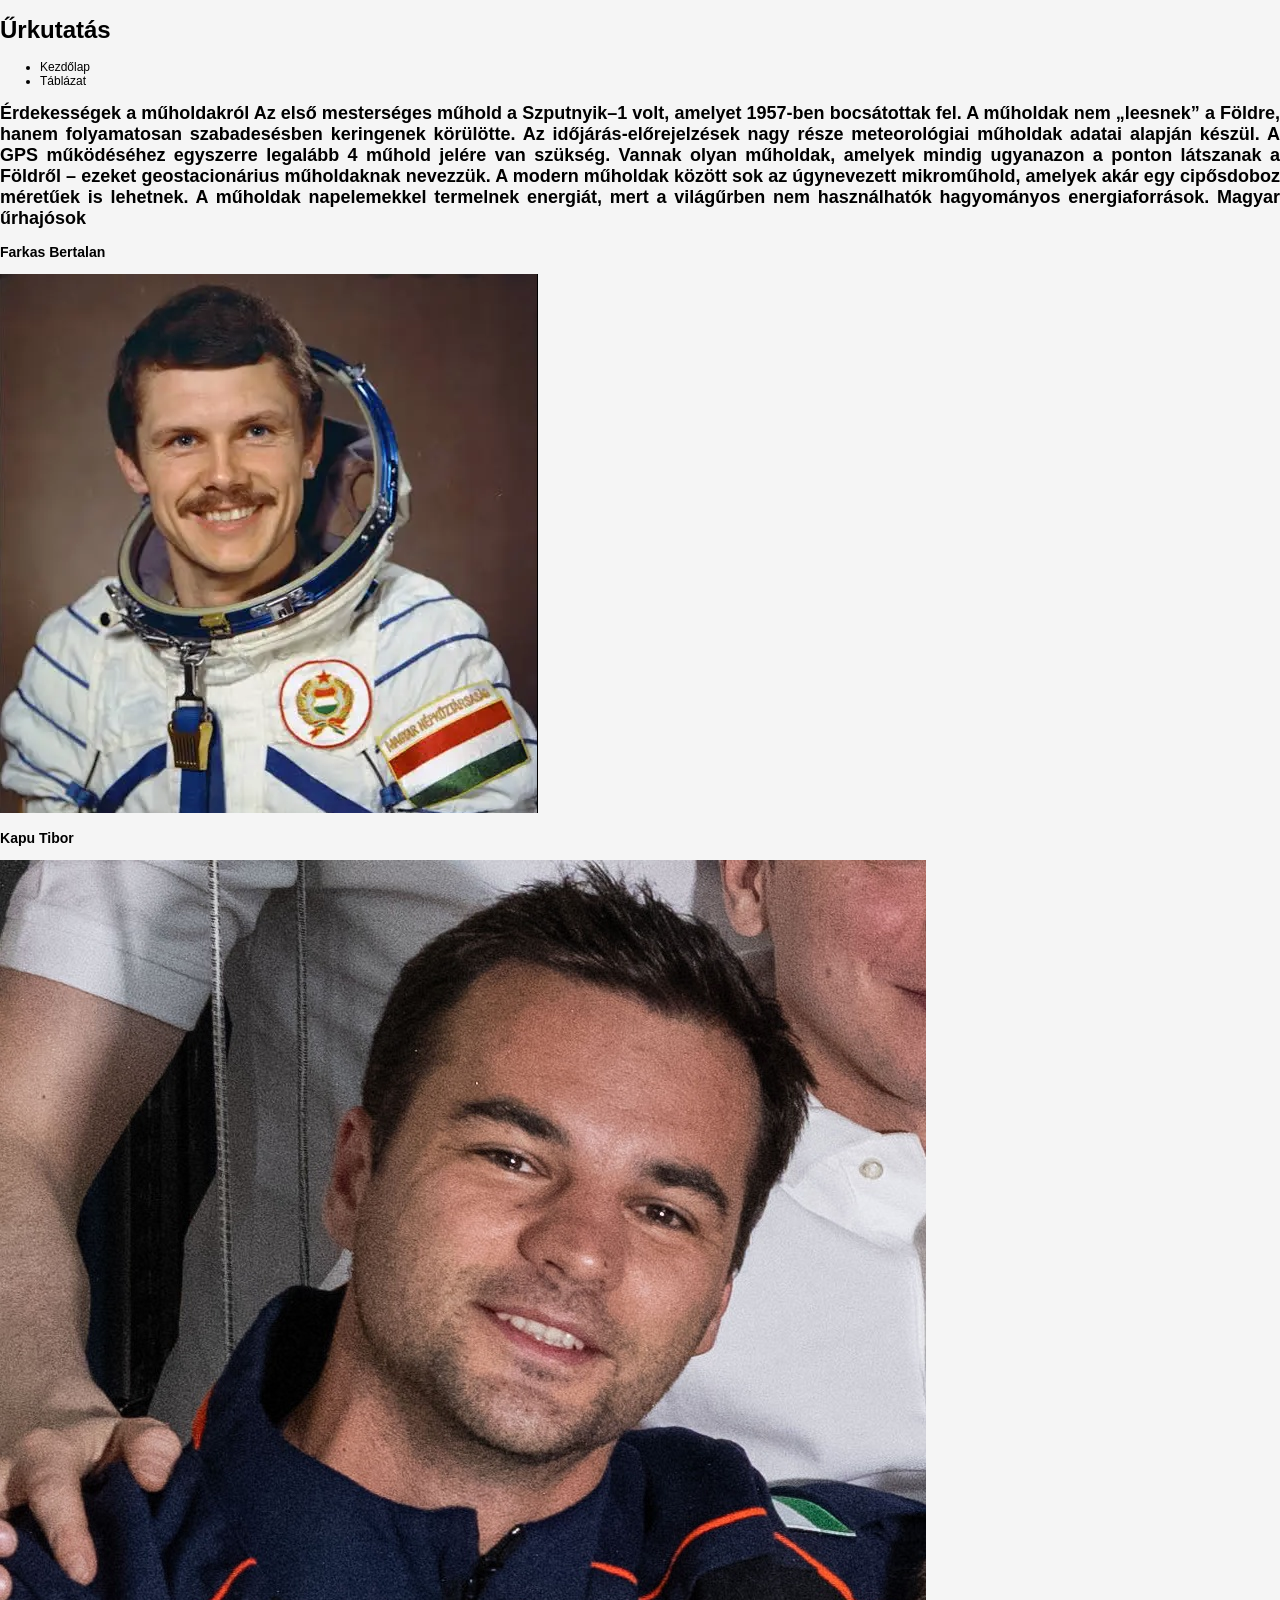
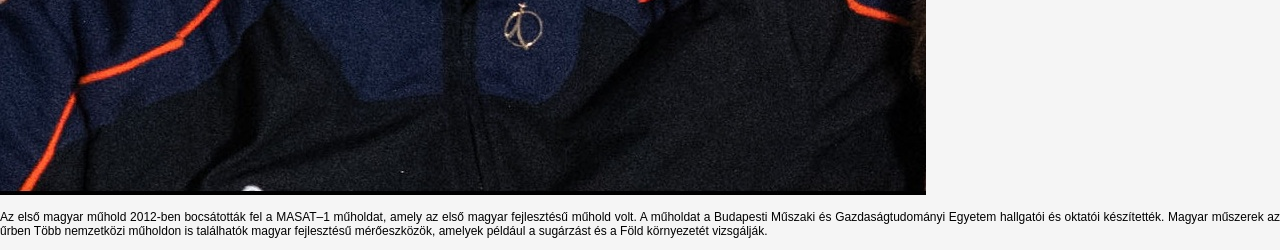
==== index.html @ 40a95ed3 "Negyvenöt" ====
<!DOCTYPE html>
<html lang="hu">
<head>
    <meta charset="UTF-8">
    <meta name="viewport" content="width=device-width, initial-scale=1.0">
    <meta name="description" content="Űrkutatás-ról érdekességek">
    <link rel="stylesheet" href="stilus.css">
    <title>Czeczei Bence</title>
<body>


<main>
    <header>
        <h1>Űrkutatás</h1>
    </header>
    <nav>
        <ul>
            <li>Kezdőlap</li>
            <li>Táblázat</li>
        </ul>
    </nav>
    <article>
        <h2>Érdekességek a műholdakról
        Az első mesterséges műhold a Szputnyik–1 volt, amelyet 1957-ben bocsátottak fel.
        A műholdak nem „leesnek” a Földre, hanem folyamatosan szabadesésben keringenek körülötte.
        Az időjárás-előrejelzések nagy része meteorológiai műholdak adatai alapján készül.
        A GPS működéséhez egyszerre legalább 4 műhold jelére van szükség.
        Vannak olyan műholdak, amelyek mindig ugyanazon a ponton látszanak a Földről – ezeket geostacionárius műholdaknak nevezzük.
        A modern műholdak között sok az úgynevezett mikroműhold, amelyek akár egy cipősdoboz méretűek is lehetnek.
        A műholdak napelemekkel termelnek energiát, mert a világűrben nem használhatók hagyományos energiaforrások.
        Magyar űrhajósok
        </h2>
        <section>
            <div>
                <h3>Farkas Bertalan</h3>
                <img src="farkas_bertalan.png" alt="">
            </div>
            <div>
                <h3>Kapu Tibor</h3>
                <img src="Tibor_Kapu_on_ISS.jpg" alt="">
            </div>
        </section>
    </article>
    <aside>
        <p>Az első magyar műhold
        2012-ben bocsátották fel a MASAT–1 műholdat, amely az első magyar fejlesztésű műhold volt. A műholdat a Budapesti Műszaki és Gazdaságtudományi Egyetem hallgatói és oktatói készítették.
        Magyar műszerek az űrben
        Több nemzetközi műholdon is találhatók magyar fejlesztésű mérőeszközök, amelyek például a sugárzást és a Föld környezetét vizsgálják.
        </p>
    </aside>
    <footer></footer>
</main>

    
</body>
</html>
---- stilus.css ----
body {
    background-color: whitesmoke;
    font-family: sans-serif;
    font-size: 12px;
    color: black;
    text-align: justify;
    padding: 0;
    margin: 0;
}

main {
    max-width: 1200px,80%;
}
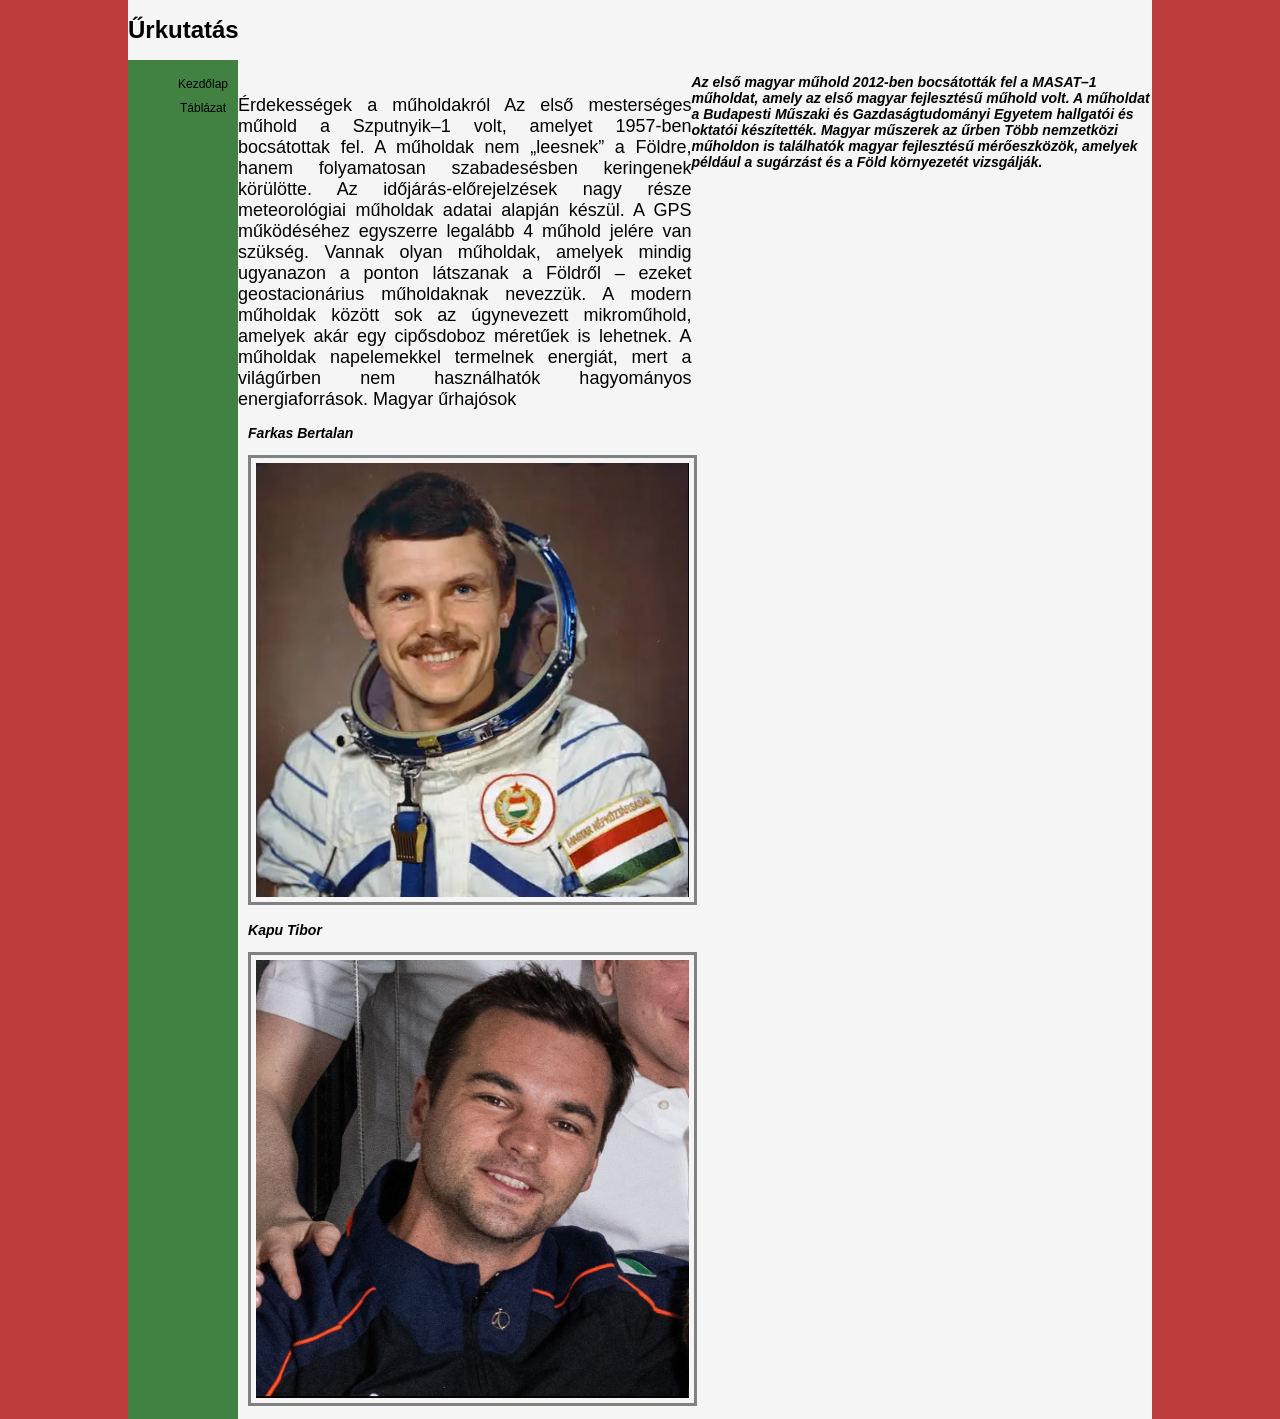
==== commit 0628ae3f: "30" ====
--- a/index.html
+++ b/index.html
@@ -42,11 +42,11 @@
         </section>
     </article>
     <aside>
-        <p>Az első magyar műhold
+        <h3>Az első magyar műhold
         2012-ben bocsátották fel a MASAT–1 műholdat, amely az első magyar fejlesztésű műhold volt. A műholdat a Budapesti Műszaki és Gazdaságtudományi Egyetem hallgatói és oktatói készítették.
         Magyar műszerek az űrben
         Több nemzetközi műholdon is találhatók magyar fejlesztésű mérőeszközök, amelyek például a sugárzást és a Föld környezetét vizsgálják.
-        </p>
+        </h3>
     </aside>
     <footer></footer>
 </main>
--- a/stilus.css
+++ b/stilus.css
@@ -1,5 +1,5 @@
 body {
-    background-color: whitesmoke;
+    background-color: rgb(189, 60, 60);
     font-family: sans-serif;
     font-size: 12px;
     color: black;
@@ -9,5 +9,68 @@
 }
 
 main {
-    max-width: 1200px,80%;
+    max-width: 80%;
+    margin: auto;
+    background-color: whitesmoke;
+    display: grid;
+    grid-template-areas: 
+    "h h h"
+    "n ar as"
+    "f f f";
+}
+
+header {
+    grid-area: h;
+}
+
+nav {
+    grid-area: n;
+    background-color: rgb(65, 129, 65);
+}
+
+nav li {
+    list-style: none;
+    text-align: center;
+    padding-left: 10px;
+    padding-right: 10px;
+    padding-top: 5px;
+    padding-bottom: 5px;
+}
+
+article {
+    grid-area: ar;
+}
+
+aside {
+    grid-area: as;
+    text-align: left;
+}
+
+footer {
+    grid-area: f;
+}
+
+h2 {
+    font-weight: lighter;
+    font-family: ;
+    padding-top: 20px;
+}
+
+h3 {
+    font-style: oblique;
+}
+
+img {
+    width: 100%;
+    padding: 5px;
+    border-style: solid;
+    border-color: grey;
+}
+
+div {
+    margin: 10px;
+}
+
+@media screen and (max-width:) {
+    
 }
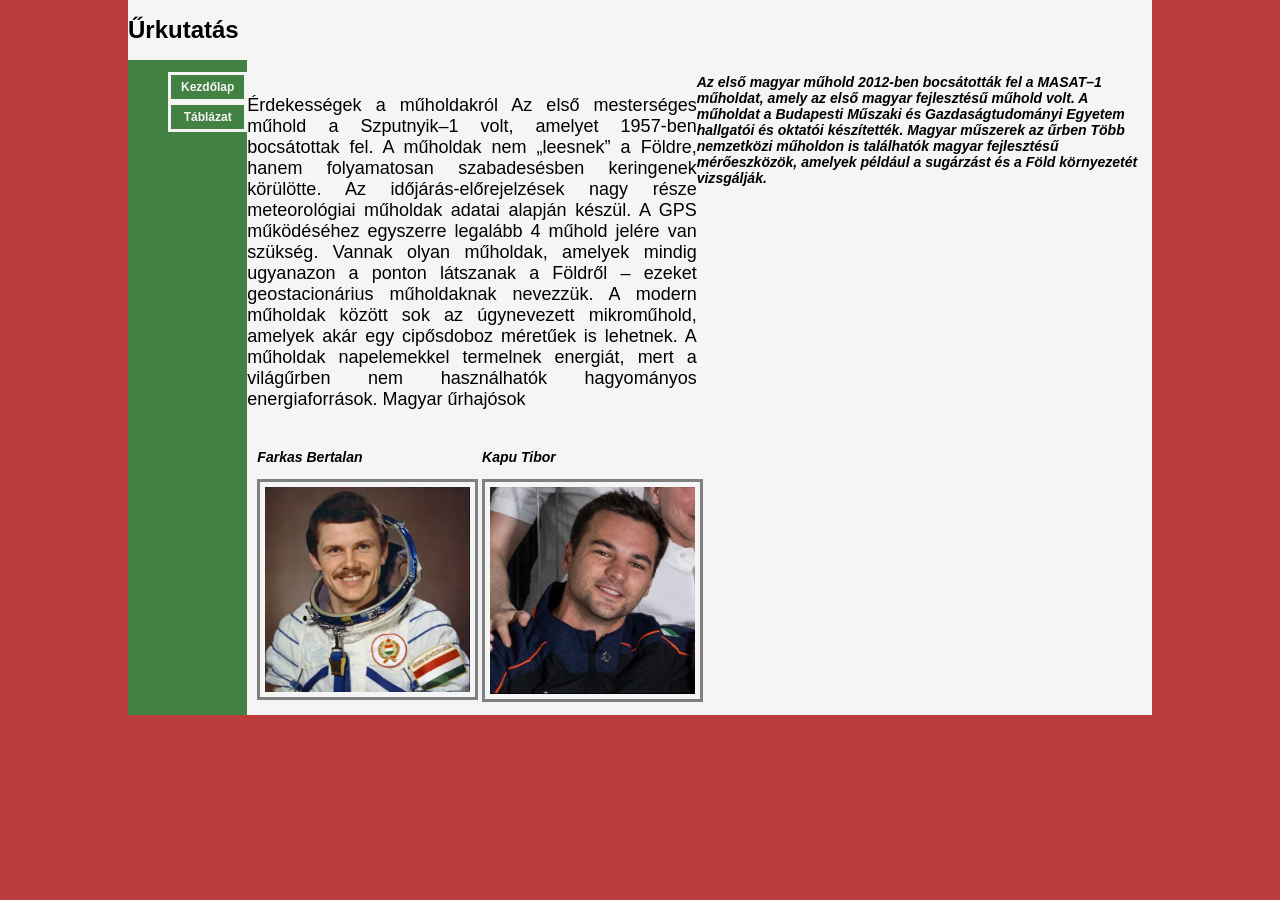
==== commit 86fb5a86: "15" ====
--- a/index.html
+++ b/index.html
@@ -15,8 +15,8 @@
     </header>
     <nav>
         <ul>
-            <li>Kezdőlap</li>
-            <li>Táblázat</li>
+            <li><a href="">Kezdőlap</a></li>
+            <li><a href="">Táblázat</a></li>
         </ul>
     </nav>
     <article>
--- a/stilus.css
+++ b/stilus.css
@@ -35,6 +35,18 @@
     padding-right: 10px;
     padding-top: 5px;
     padding-bottom: 5px;
+    border-style: solid;
+    border-color: whitesmoke;
+}
+
+nav a {
+    text-decoration: none;
+    font-weight: bold;
+    color: whitesmoke;
+}
+
+nav li:hover {
+    background-color: rgb(189, 60, 60);
 }
 
 article {
@@ -52,8 +64,8 @@
 
 h2 {
     font-weight: lighter;
-    font-family: ;
     padding-top: 20px;
+    grid-area: h2;
 }
 
 h3 {
@@ -67,10 +79,22 @@
     border-color: grey;
 }
 
+section {
+    display: grid;
+    grid-template-columns: 1fr 1fr;
+}
+
 div {
     margin: 10px;
 }
 
-@media screen and (max-width:) {
-    
+@media screen and (max-width:600px) {
+    main{
+    grid-template-areas: 
+    "h"
+    "n"
+    "ar"
+    "as"
+    "f";
+    }
 }
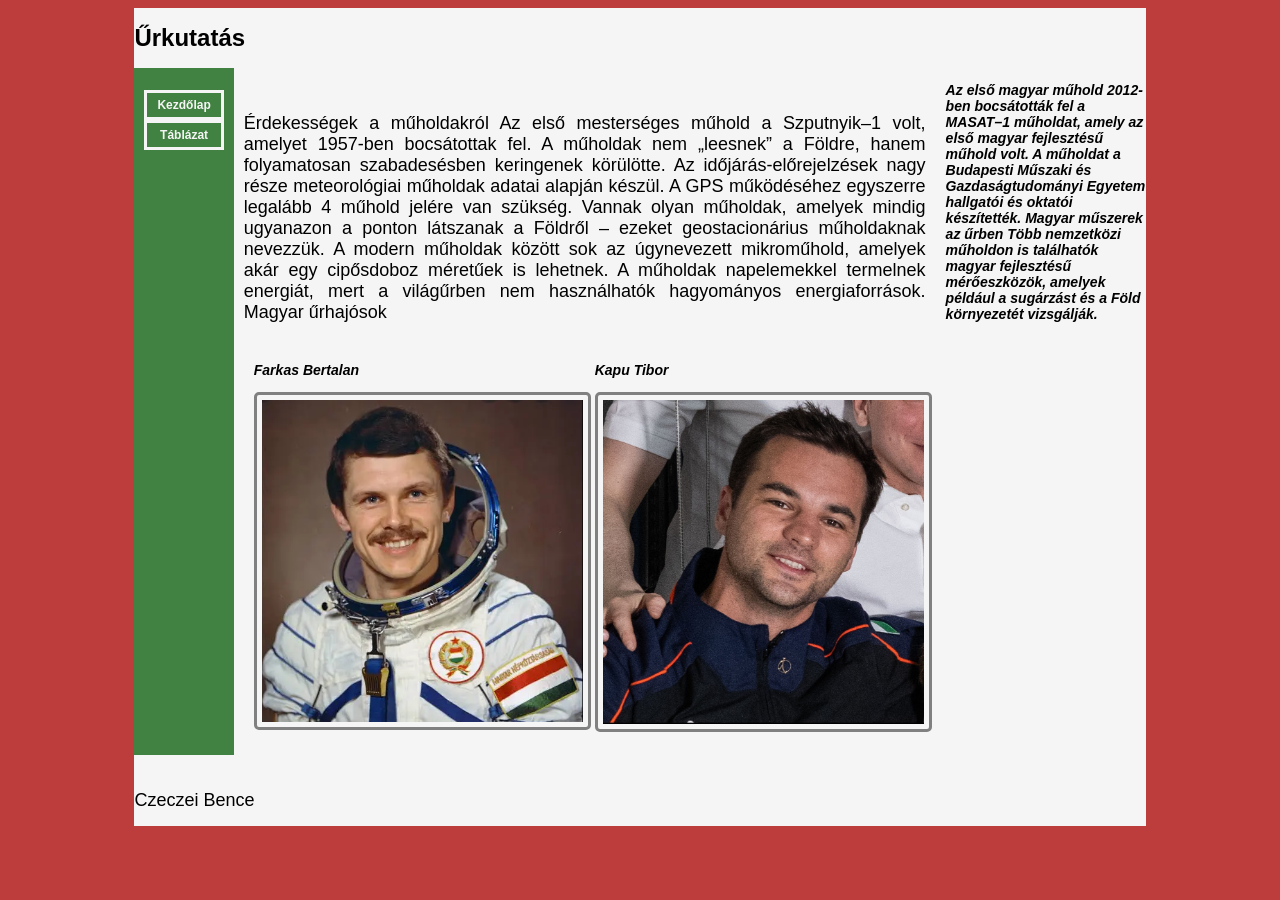
==== commit 0dd7441b: "Vége" ====
--- a/index.html
+++ b/index.html
@@ -48,7 +48,7 @@
         Több nemzetközi műholdon is találhatók magyar fejlesztésű mérőeszközök, amelyek például a sugárzást és a Föld környezetét vizsgálják.
         </h3>
     </aside>
-    <footer></footer>
+    <footer><h2>Czeczei Bence</h2></footer>
 </main>
 
     
--- a/stilus.css
+++ b/stilus.css
@@ -4,8 +4,6 @@
     font-size: 12px;
     color: black;
     text-align: justify;
-    padding: 0;
-    margin: 0;
 }
 
 main {
@@ -26,6 +24,12 @@
 nav {
     grid-area: n;
     background-color: rgb(65, 129, 65);
+    
+}
+
+nav ul {
+    padding: 10px;
+    text-align: center;
 }
 
 nav li {
@@ -51,11 +55,14 @@
 
 article {
     grid-area: ar;
+    padding: 10px;
 }
 
 aside {
     grid-area: as;
     text-align: left;
+    max-width: 200px;
+    padding-left: 10px;
 }
 
 footer {
@@ -77,6 +84,7 @@
     padding: 5px;
     border-style: solid;
     border-color: grey;
+    border-radius: 5px;
 }
 
 section {
@@ -97,4 +105,10 @@
     "as"
     "f";
     }
+    section {
+        grid-template-columns: 1fr;
+    }
+    body {
+        font-size: calc(10px + 2vw);
+    }
 }
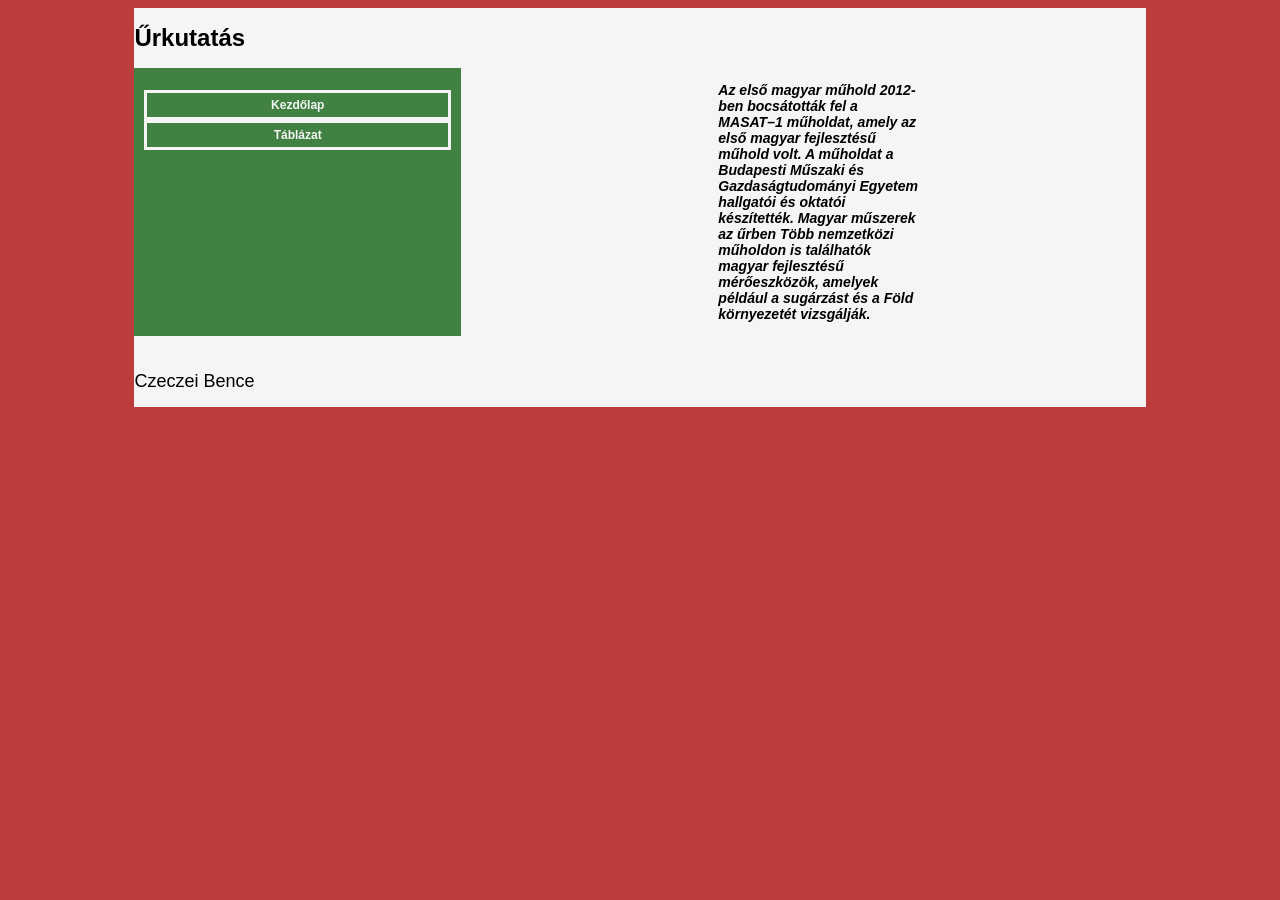
==== commit 16b01526: "Vége2" ====
--- a/index.html
+++ b/index.html
@@ -4,6 +4,7 @@
     <meta charset="UTF-8">
     <meta name="viewport" content="width=device-width, initial-scale=1.0">
     <meta name="description" content="Űrkutatás-ról érdekességek">
+    <meta http-equiv="Content-Type" content="text/html;charset=UTF-8">
     <link rel="stylesheet" href="stilus.css">
     <title>Czeczei Bence</title>
 <body>
@@ -20,26 +21,7 @@
         </ul>
     </nav>
     <article>
-        <h2>Érdekességek a műholdakról
-        Az első mesterséges műhold a Szputnyik–1 volt, amelyet 1957-ben bocsátottak fel.
-        A műholdak nem „leesnek” a Földre, hanem folyamatosan szabadesésben keringenek körülötte.
-        Az időjárás-előrejelzések nagy része meteorológiai műholdak adatai alapján készül.
-        A GPS működéséhez egyszerre legalább 4 műhold jelére van szükség.
-        Vannak olyan műholdak, amelyek mindig ugyanazon a ponton látszanak a Földről – ezeket geostacionárius műholdaknak nevezzük.
-        A modern műholdak között sok az úgynevezett mikroműhold, amelyek akár egy cipősdoboz méretűek is lehetnek.
-        A műholdak napelemekkel termelnek energiát, mert a világűrben nem használhatók hagyományos energiaforrások.
-        Magyar űrhajósok
-        </h2>
-        <section>
-            <div>
-                <h3>Farkas Bertalan</h3>
-                <img src="farkas_bertalan.png" alt="">
-            </div>
-            <div>
-                <h3>Kapu Tibor</h3>
-                <img src="Tibor_Kapu_on_ISS.jpg" alt="">
-            </div>
-        </section>
+        
     </article>
     <aside>
         <h3>Az első magyar műhold
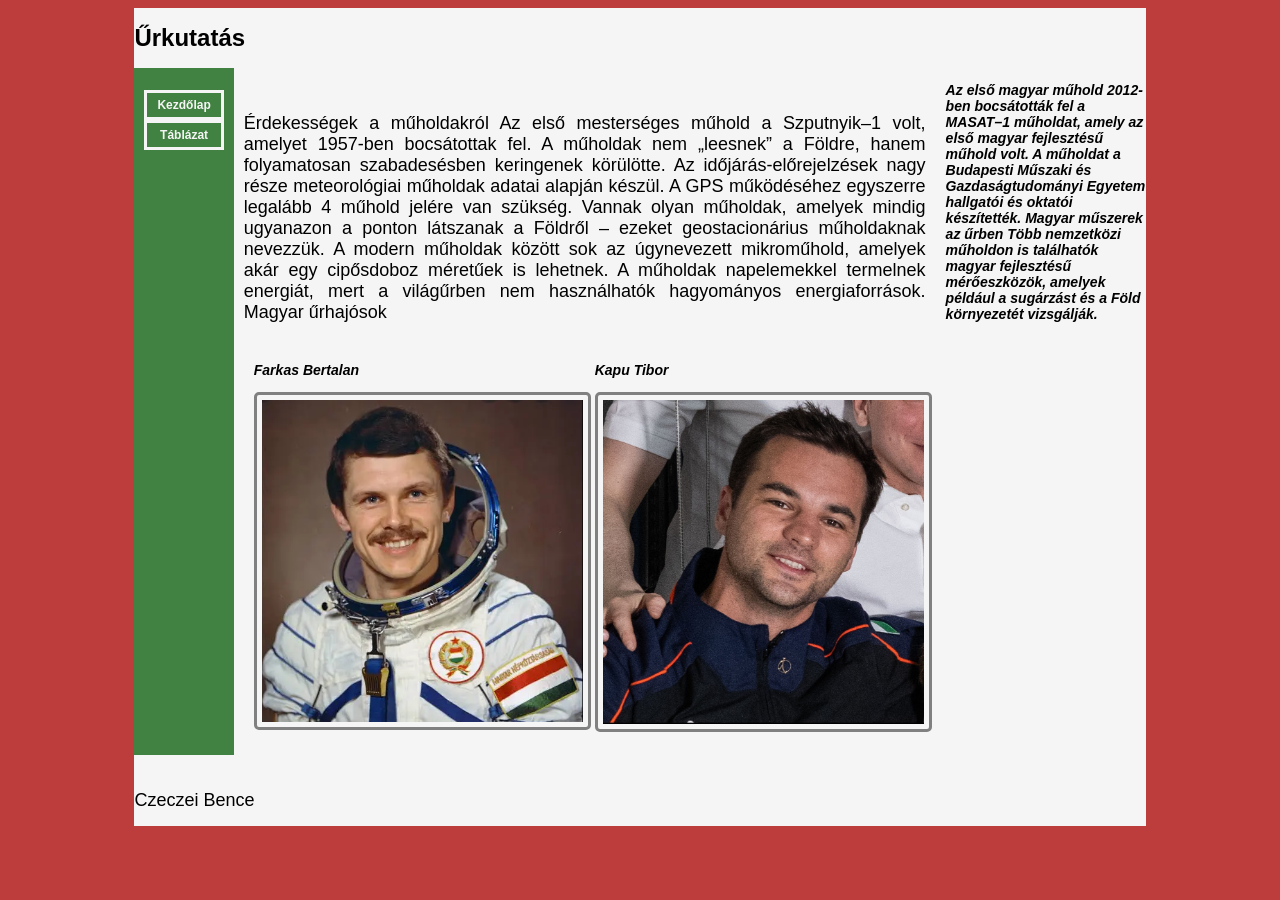
==== commit a8fed343: "Bootstrap validáció kész" ====
--- a/index.html
+++ b/index.html
@@ -21,7 +21,26 @@
         </ul>
     </nav>
     <article>
-        
+        <h2>Érdekességek a műholdakról
+        Az első mesterséges műhold a Szputnyik–1 volt, amelyet 1957-ben bocsátottak fel.
+        A műholdak nem „leesnek” a Földre, hanem folyamatosan szabadesésben keringenek körülötte.
+        Az időjárás-előrejelzések nagy része meteorológiai műholdak adatai alapján készül.
+        A GPS működéséhez egyszerre legalább 4 műhold jelére van szükség.
+        Vannak olyan műholdak, amelyek mindig ugyanazon a ponton látszanak a Földről – ezeket geostacionárius műholdaknak nevezzük.
+        A modern műholdak között sok az úgynevezett mikroműhold, amelyek akár egy cipősdoboz méretűek is lehetnek.
+        A műholdak napelemekkel termelnek energiát, mert a világűrben nem használhatók hagyományos energiaforrások.
+        Magyar űrhajósok
+        </h2>
+        <section>
+            <div>
+                <h3>Farkas Bertalan</h3>
+                <img src="farkas_bertalan.png" alt="">
+            </div>
+            <div>
+                <h3>Kapu Tibor</h3>
+                <img src="Tibor_Kapu_on_ISS.jpg" alt="">
+            </div>
+        </section>
     </article>
     <aside>
         <h3>Az első magyar műhold
